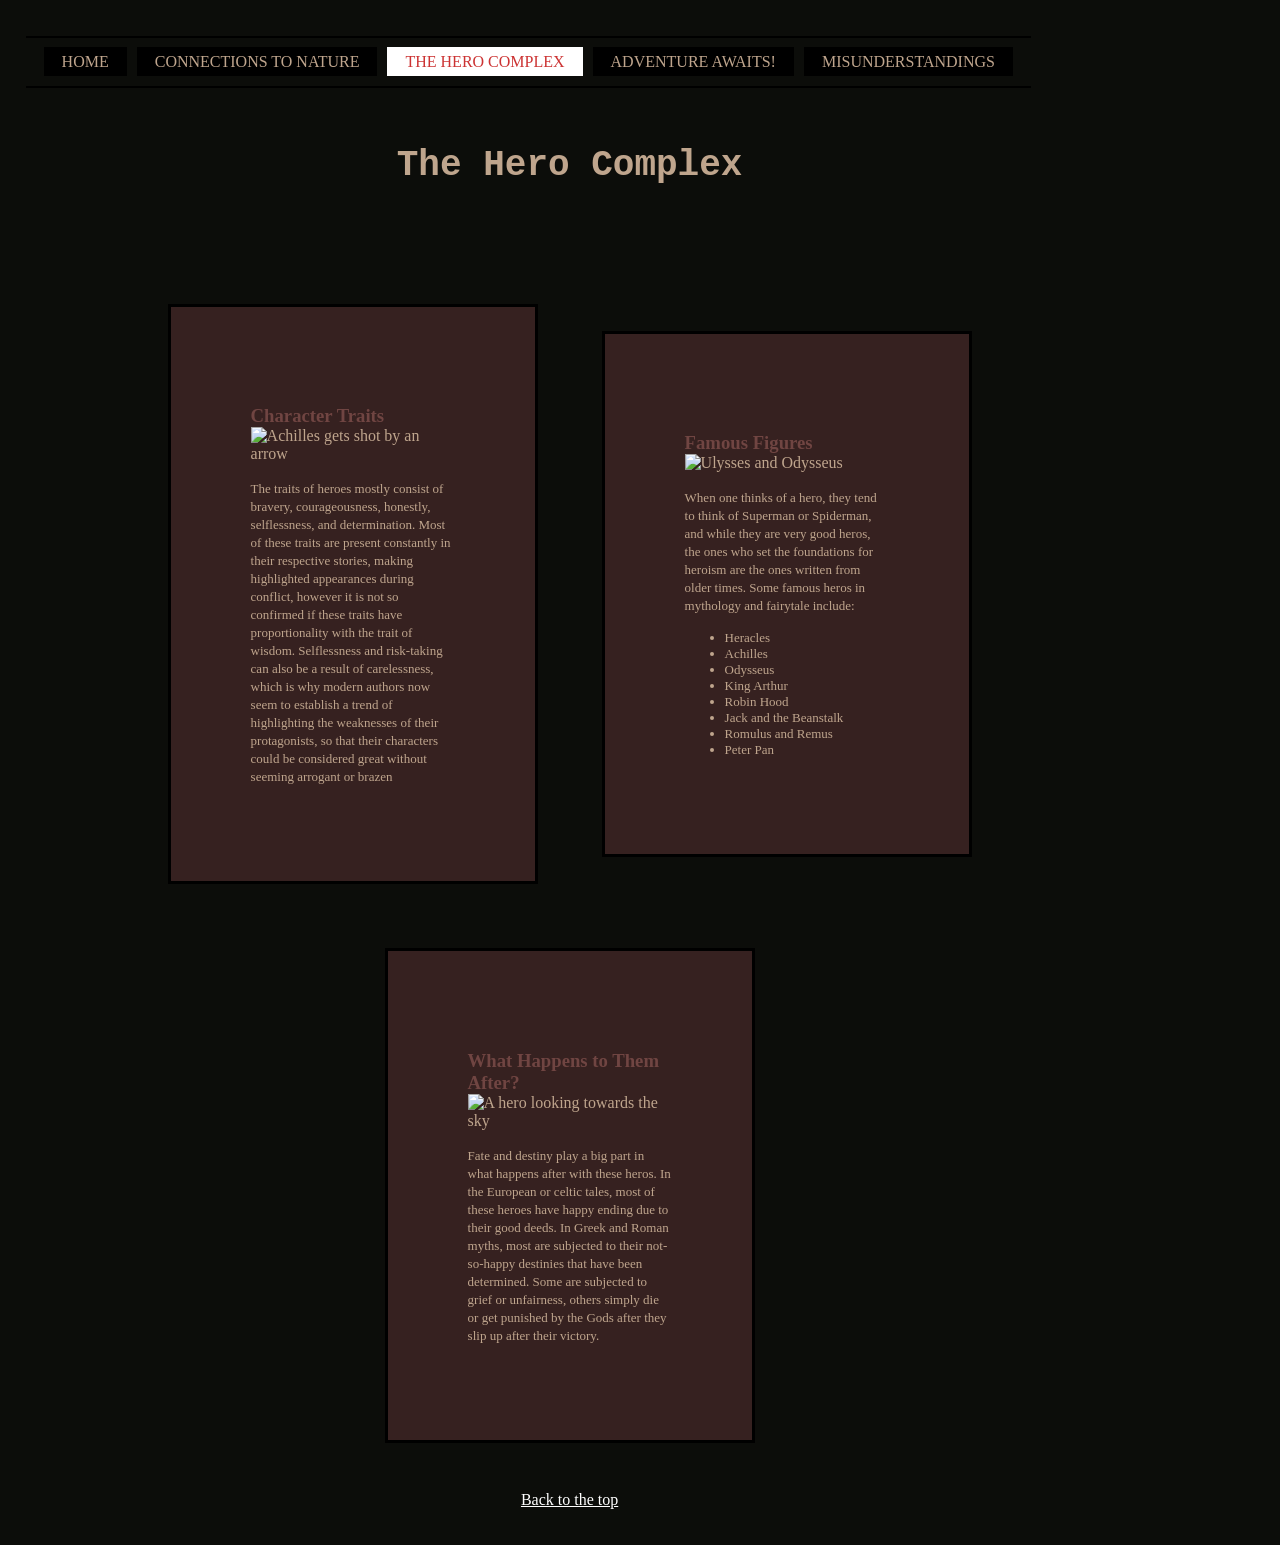
==== miracle.html @ 7e9862a9 "Create miracle.html" ====
<!DOCTYPE html>
<html lang="en">
<head>
<meta charset="UTF-8">
<meta name="viewport" content="width=device-width, initial-scale=1.0">
<title>The Hero Complex</title>
<link href="home.css" rel="stylesheet" type="text/css">
</head>
<body>
 <div class="navigation">
 <ul>
 <li><a href="home.html" >Home</a></li>
 <li><a href="types.html">Connections to Nature</a></li>
 <li><a href="miracle.html "class="on">The Hero Complex</a></li>
 <li><a href="network.html">Adventure Awaits!</a></li>
 <li><a href="survey.html">Misunderstandings</a></li>
  </ul>
 </div>

<div class="content">
 
 
 <h1>The Hero Complex</h1> <br><br>
<div class="flex-container">



<div><h3>Character Traits</h3>

<img src="achilles.png" width="640" height="580" alt="Achilles gets shot by an arrow">

<p class="spec4"><font size="-1"> The traits of heroes mostly consist of bravery,
courageousness, honestly, selflessness, and determination. Most of these traits 
are present constantly in their respective stories, making highlighted appearances
during conflict, however it is not so confirmed if these traits have proportionality
with the trait of wisdom. Selflessness and risk-taking can also be a result of 
carelessness, which is why modern authors now seem to establish a trend of highlighting
the weaknesses of their protagonists, so that their characters could be considered
great without seeming arrogant or brazen

</font></div>

<div><h3>Famous Figures</h3>

<img src="ulysses.png" width="640" height="702" alt="Ulysses and Odysseus"><p class="spec4"><font size="-1">
When one thinks of a hero, they tend to think of Superman or 
Spiderman, and while they are very good heros, the ones who set 
the foundations for heroism are the ones written from older times.
Some famous heros in mythology and fairytale include: 
<ul>
<li>Heracles</li>
<li>Achilles</li>
<li>Odysseus</li>
<li>King Arthur</li>
<li>Robin Hood</li>
<li>Jack and the Beanstalk</li>
<li>Romulus and Remus</li>
<li>Peter Pan</li>
</ul>

</font></div>


<div><h3 class="spec4">What Happens to Them After?</h3>

<img src="destiny.png" alt="A hero looking towards the sky" width="320" height="320">
<p class="spec4">
<font size="-1"> Fate and destiny play a big part in what happens after with 
these heros. In the European or celtic tales, most of these heroes have happy 
ending due to their good deeds. In Greek and Roman myths, most are subjected to their
not-so-happy destinies that have been determined. Some are subjected to grief 
or unfairness, others simply die or get punished by the Gods after they slip up
after their victory.

</font></div>


 
 
 
 
 
 
 
 </div>

<p align="center"><a style="color:#ffffff" href="#top">Back to the top</a> </p>
</div>
</body>
</html>
---- home.css ----
/* horizontal navigation */

body {
background-color: #0c0d0a;
margin: 2%;
color: #bfa58d;
font-family: 'Times', serif;}


.content {
position: absolute;
padding: 5% 0 20px 5%;
margin-top: 10px;
z-index: 20;
width: 75%;
}


h1 {
font-family: 'Courier New', serif;
margin: 15px 0 36px;
margin-top: 35px;
font-size: 36px;
font-weight: bold;
text-align: center;
margin-bottom: 50px;      }

p {
margin-bottom: 1em;
color: #bfa58d;

}

h3 {
font-family: 'Copperplate', serif;
margin-bottom: 0;
color: #704542;




}


.spec2 {
width: 50%;
margin: 0 auto;
text-align: center;
border: solid #704542 1px;
padding: 1em; 
    
    
    
    }


.navigation {
background-color: #0c0d0a;
margin-top: 10px;
position: fixed;
z-index: 25;
}

.navigation ul {
padding: 15px;
margin: 0 auto 15px;
border-top: 2px solid #000;
border-bottom: 2px solid #000;
text-align: center;
}

.navigation li {
display: inline;
margin: 0 3px;

}

.navigation a {
background-color: black;
color: #bfa58d;
text-transform: uppercase;
text-decoration: none;
padding: 6px 18px;
}


.navigation a:hover, a.on {
color: #cc3333;
background-color: #ffffff;
}

.content {
position: absolute;
padding: 5% 0 20px 5%;
margin-top: 20px;
width: 75%;

}



.floatbox {
width: 240px;
float: left;
color: #bfa58d;
padding: 1em;
margin-top:-1em;
margin-right: 2em;
text-align: center;
}

.right {
float: right;
margin-left: 0;
}

.spec1{
margin-top: 10em;

}


.slideshow {background-color: black;
padding: 4px;
color: white;
}  


#footer {     
 position: absolute;      
bottom: 0;      
left: 15%;      
width: 100%;     
font-style: italic;  
font-size: 75%;   
}     
#footer p {      
padding: 10px;      
margin: 0;}     




.flex-container {    
display: flex;  
flex-wrap: wrap;  
align-items: center; 
justify-content: center;
}


.flex-container > div {    
background-color: #362120;    
margin: 2em;    
padding: 5em;  
width: 204px;  
border: 3px solid black;  
}

.flex-container img {  
width: 200px;  
height: auto;  
}

button {border: 0px;  
background-color: #000000;  
}             

#footer {
position: absolute;
bottom: 0;
left: 15%;
width: 100%;
font-style: italic;
font-size: 80%;
}
#footer p {
padding: 10px;
margin: 0;}
.data {
padding: 10px;}
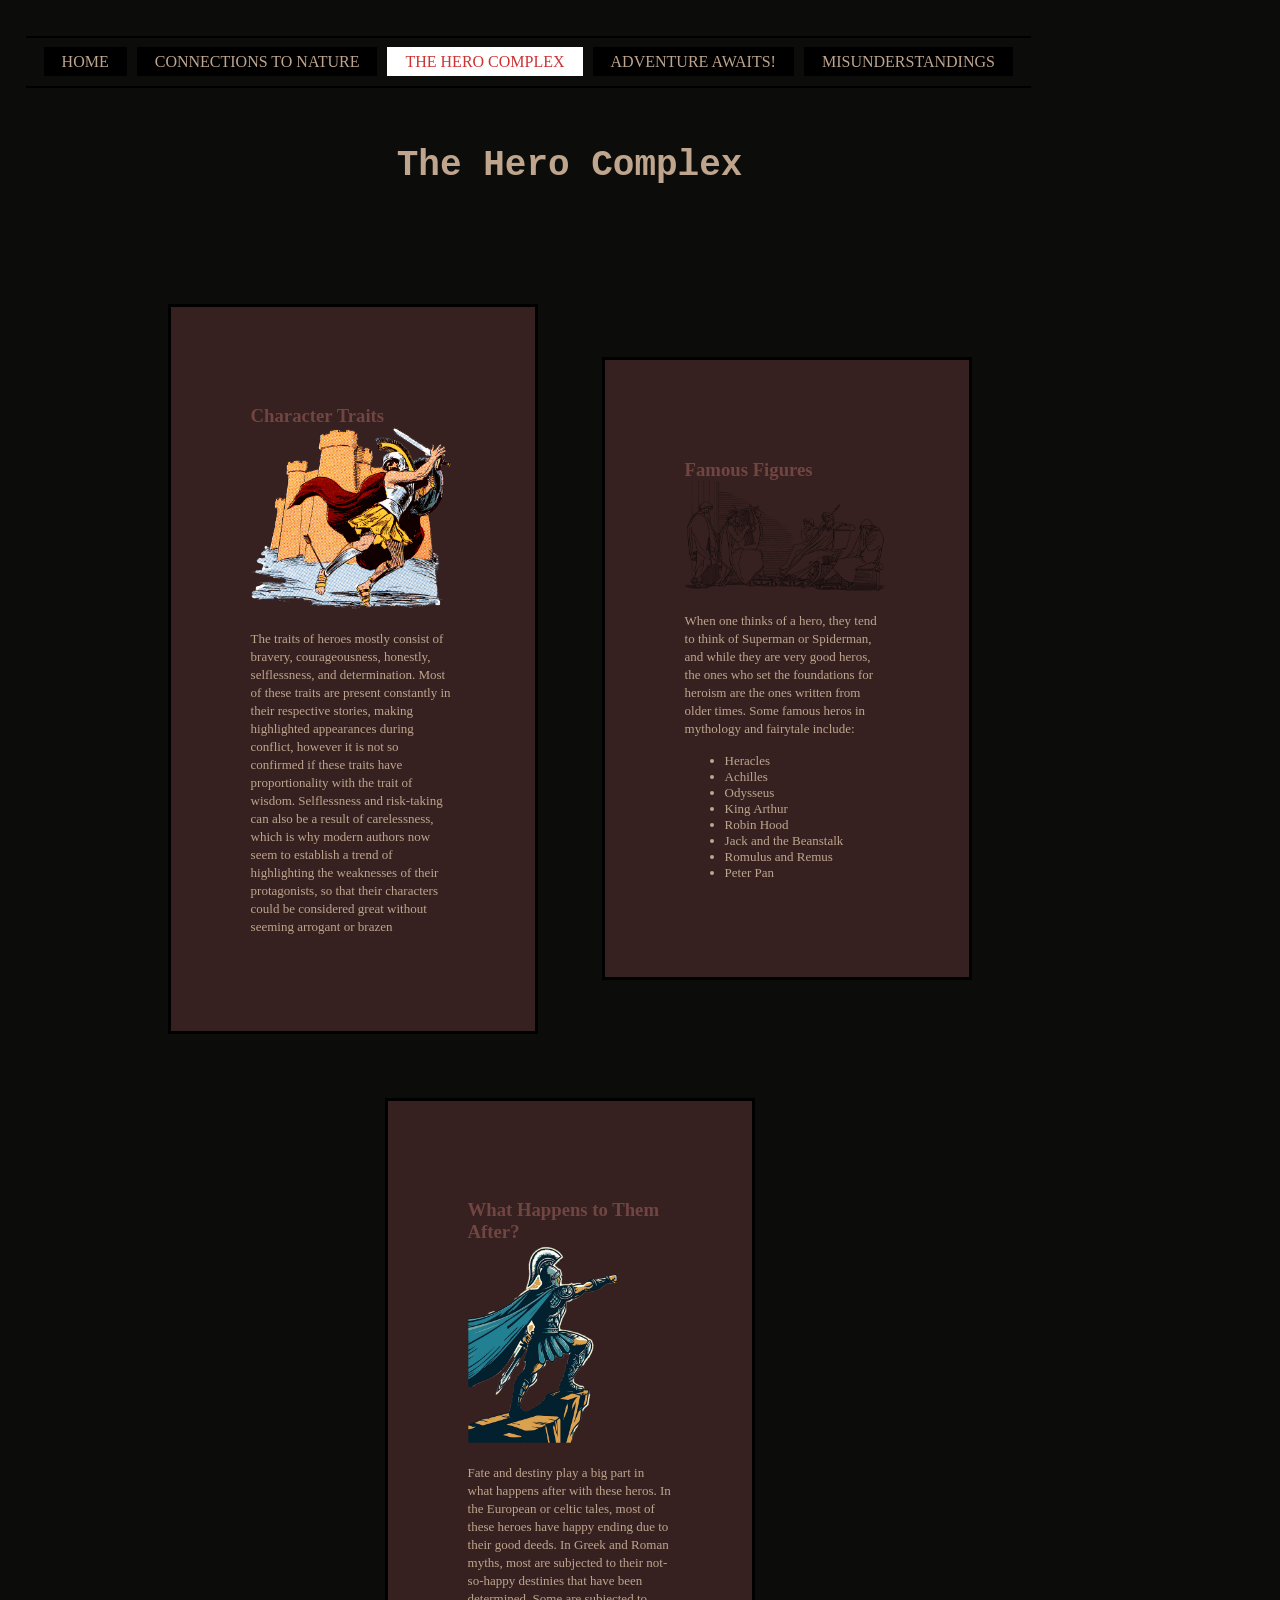
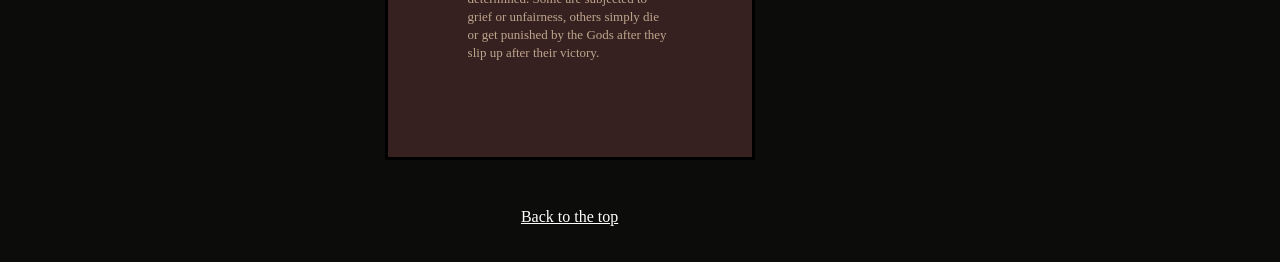
==== commit 58c15067: "Update miracle.html" ====
--- a/miracle.html
+++ b/miracle.html
@@ -9,7 +9,7 @@
 <body>
  <div class="navigation">
  <ul>
- <li><a href="home.html" >Home</a></li>
+ <li><a href="index.html" >Home</a></li>
  <li><a href="types.html">Connections to Nature</a></li>
  <li><a href="miracle.html "class="on">The Hero Complex</a></li>
  <li><a href="network.html">Adventure Awaits!</a></li>
